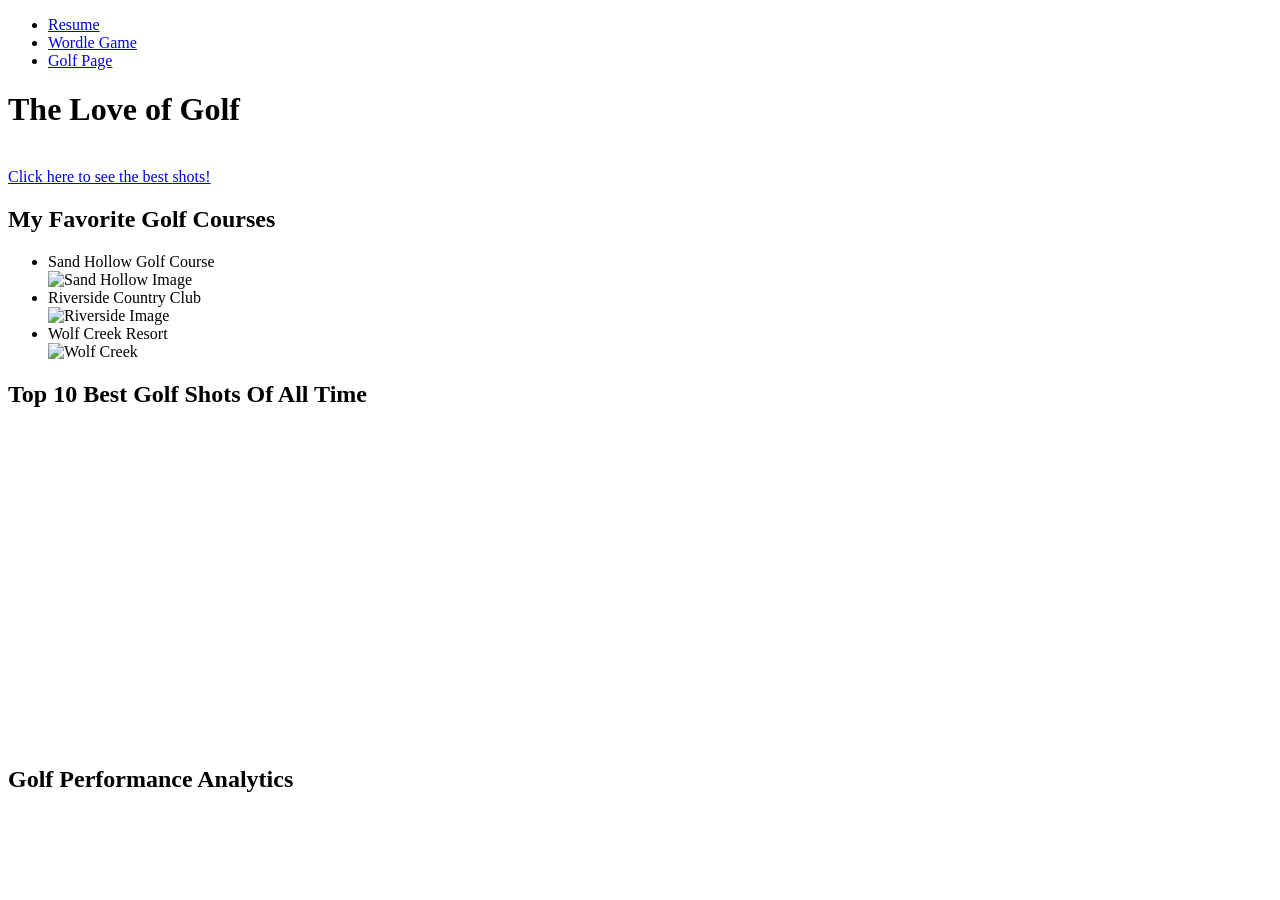
==== fromScratch.html @ ff9fef15 "initial upload" ====
<!DOCTYPE html>
<html lang="en">
<head>
    <meta charset="UTF-8">
    <meta name="viewport" content="width=device-width, initial-scale=1.0">
    <title>Golf</title>
    <link rel="stylesheet" type="text/css" href="css/myStyles.css">
</head>
<body>
    <nav class="main-nav">
    <ul>
        <li><a href="index.html">Resume</a></li>
        <li><a href="wordle.html">Wordle Game</a></li>
        <li><a href="fromScratch.html">Golf Page</a></li>
    </ul>
</nav>
    <header style="background-image: url(https://quintessentially.com/assets/noted/HEADER_2025-04-03-084608_fskw.webp)"></header>
    <h1>The Love of Golf</h1>
    <br> 
    <a href="#golf-shots">Click here to see the best shots!</a>
    <br>
    <h2>My Favorite Golf Courses</h2>
    <ul>
        <li>Sand Hollow Golf Course</li>
        <img src="https://sandhollowresort.com/wp-content/uploads/2025/01/champion-1.png" alt="Sand Hollow Image" width="300">
        
        <li>Riverside Country Club</li>
        <img src="https://media.licdn.com/dms/image/v2/D5622AQGMZI4z17rq9g/feedshare-shrink_800/B56ZpWO3TGJoAg-/0/1762383331194?e=2147483647&v=beta&t=HTLQCF2aU1WRjphdnZZDsSLz62KrZKA8_OlFHtNV-yI" alt="Riverside Image" width="300">
        
        <li>Wolf Creek Resort</li>
        <img src="https://wolfcreekresort.com/2021/wp-content/uploads/2021/10/Wolf-Creek-Resort-Utah-Golf.jpg" alt="Wolf Creek" width="300">
    </ul>
    <h2 id="golf-shots">Top 10 Best Golf Shots Of All Time</h2>
<div class="Video">
    <iframe width="560" height="315" src="https://www.youtube.com/embed/7e2areZlw_M" title="Top 10 Greatest Golf Shots Of All Time" frameborder="0" 
        allow="accelerometer; autoplay; clipboard-write; encrypted-media; gyroscope; picture-in-picture" 
        allowfullscreen>
    </iframe>
</div>
<section id="stats-section">
    <h2>Golf Performance Analytics</h2>
    
    <script type="module" src="https://public.tableau.com/javascripts/api/tableau.embedding.3.latest.min.js"></script>
    
    <div class="tableau-viz-container">
        <tableau-viz id="tableauViz" 
            src="https://public.tableau.com/views/GolfDashboard/GolfDash" 
            toolbar="bottom" 
            hide-tabs>
        </tableau-viz>
    </div>
</section>
</body>
</html>
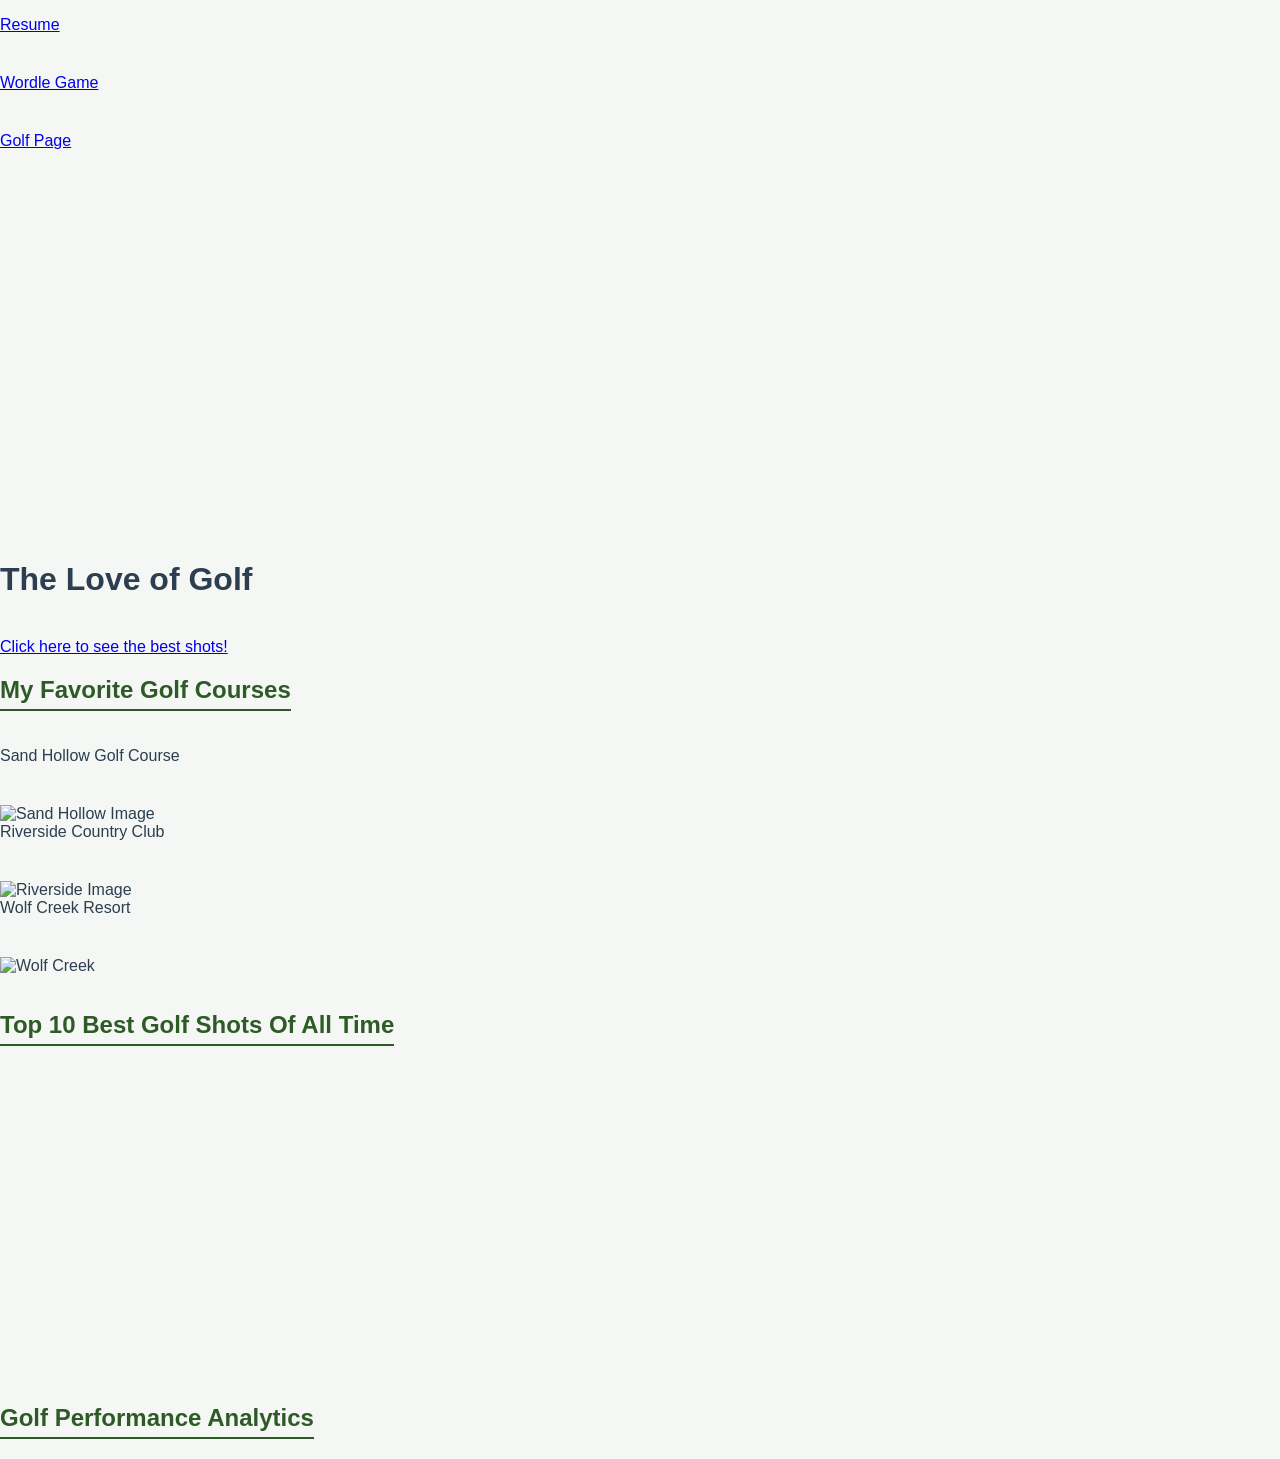
==== commit e36c53b8: "Add files via upload" ====
--- a/fromScratch.html
+++ b/fromScratch.html
@@ -4,7 +4,7 @@
     <meta charset="UTF-8">
     <meta name="viewport" content="width=device-width, initial-scale=1.0">
     <title>Golf</title>
-    <link rel="stylesheet" type="text/css" href="css/myStyles.css">
+    <link rel="stylesheet" type="text/css" href="myStyles.css">
 </head>
 <body>
     <nav class="main-nav">
--- a/myStyles.css
+++ b/myStyles.css
@@ -0,0 +1,61 @@
+/* General Page Styling */
+body {
+    font-family: 'Helvetica Neue', Helvetica, Arial, sans-serif;
+    margin: 0;
+    padding: 0;
+    background-color: #f4f7f4;
+    color: #2c3e50;
+}
+
+/* Header with Background Image */
+header {
+    background-image:
+                      url('https://quintessentially.com/assets/noted/HEADER_2025-04-03-084608_fskw.webp');
+    background-size: cover;
+    background-position: center;
+    height: 350px;
+    display: flex;
+    justify-content: center;
+    align-items: center;
+    color: white;
+}
+
+header h1 {
+    font-size: 4;
+    text-transform: uppercase;
+    letter-spacing: 4px;
+    margin: 0;
+}
+
+.container {
+    max-width: 800px;
+    margin: 40px auto;
+    padding: 0 20px;
+}
+
+h2 {
+    border-bottom: 2px solid #2e5a27;
+    display: inline-block;
+    padding-bottom: 5px;
+    color: #2e5a27;
+}
+
+ul {
+    padding: 0;
+}
+
+li {
+    margin-bottom: 40px;
+}
+
+li p {
+    font-size: 1.4;
+    font-weight: bold;
+    margin-bottom: 10px;
+}
+
+img {
+    width: 100%; 
+    max-width: 600px;
+    height: auto;
+}
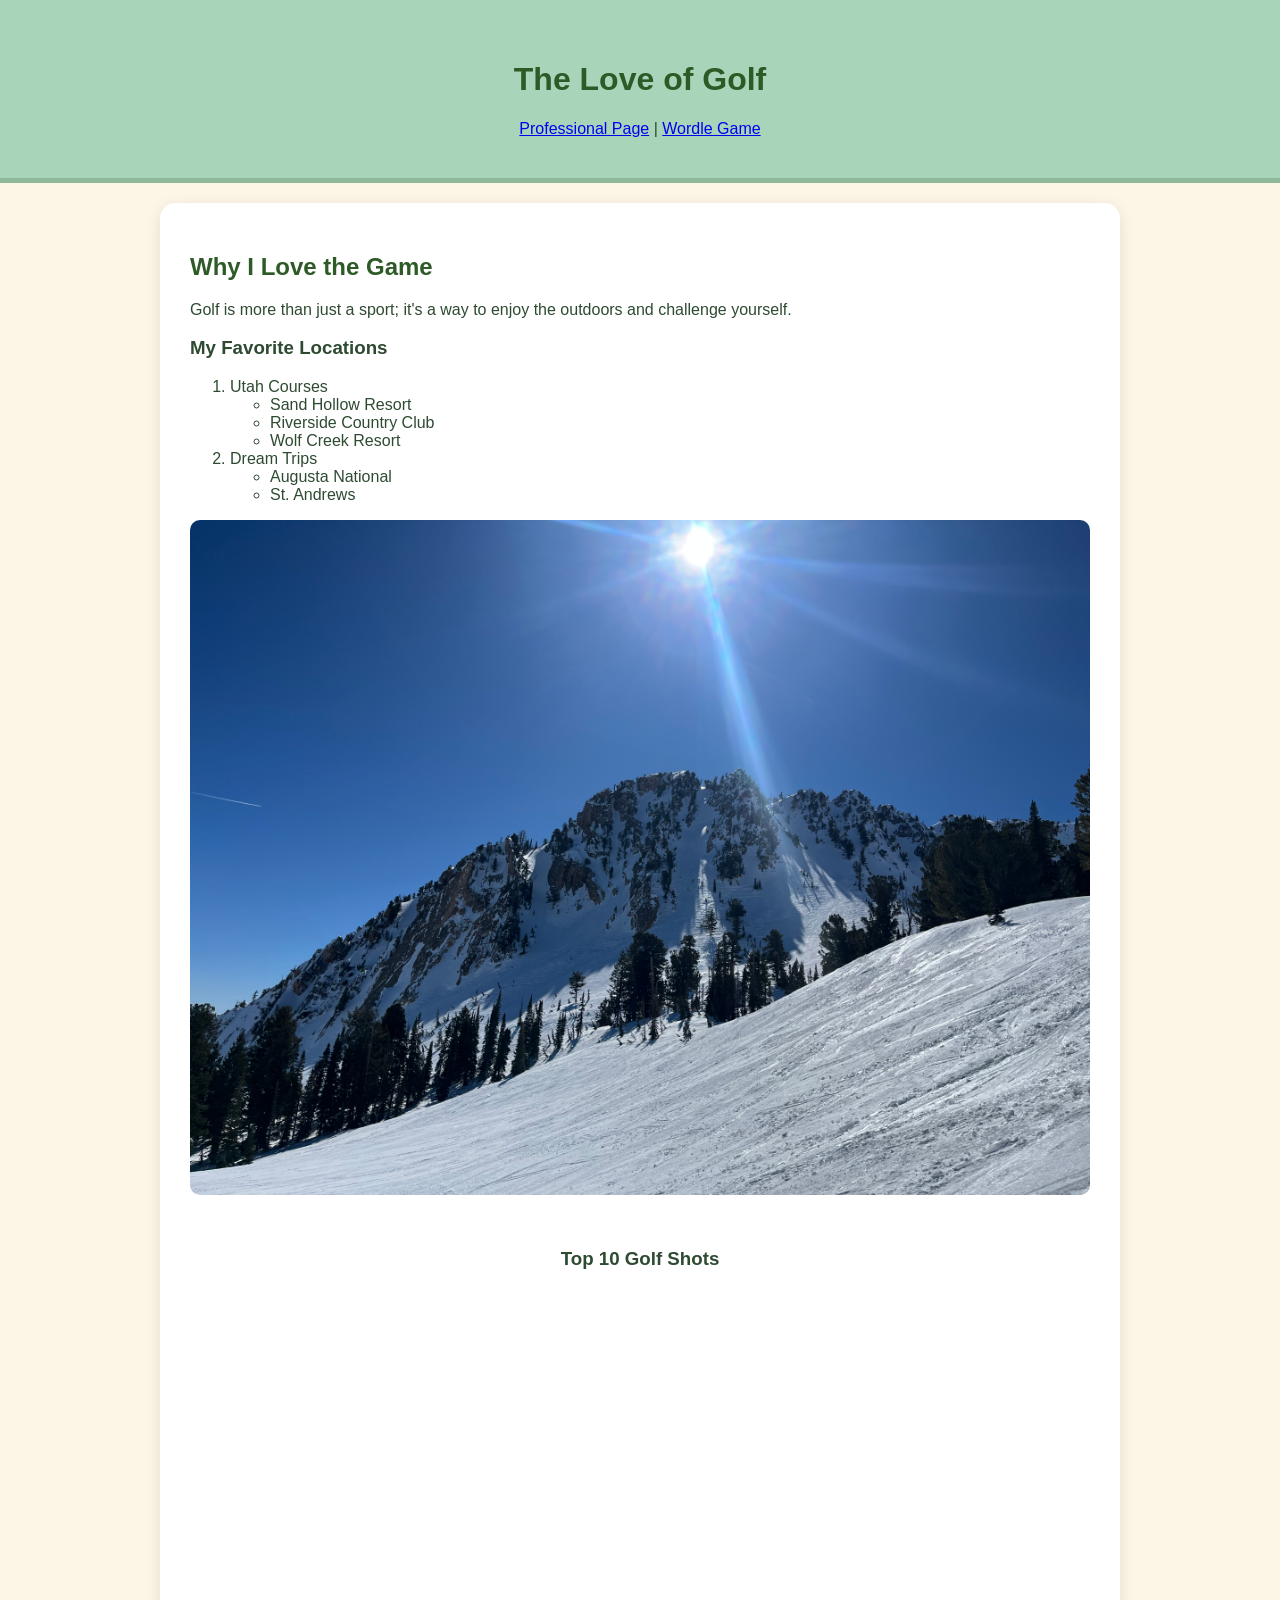
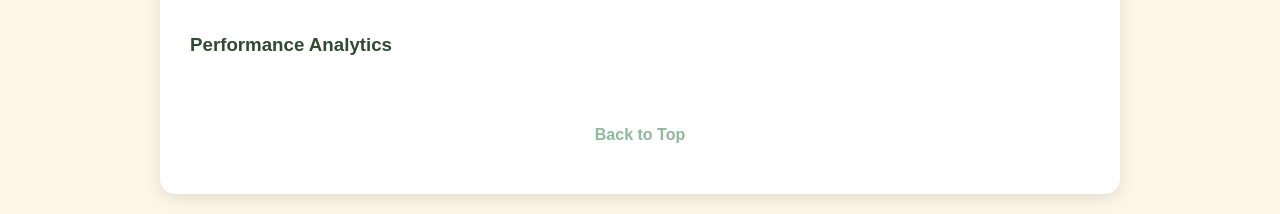
==== commit 45532554: "Add files via upload" ====
--- a/fromScratch.html
+++ b/fromScratch.html
@@ -2,53 +2,101 @@
 <html lang="en">
 <head>
     <meta charset="UTF-8">
-    <meta name="viewport" content="width=device-width, initial-scale=1.0">
-    <title>Golf</title>
-    <link rel="stylesheet" type="text/css" href="myStyles.css">
+    <title>The Love of Golf</title>
+    <style>
+        /* This is your direct CSS styling */
+        body {
+            background-color: #fdf5e6; /* Pastel Background */
+            font-family: 'Segoe UI', Tahoma, Geneva, Verdana, sans-serif;
+            color: #2e4a31;
+            margin: 0;
+            padding: 0;
+        }
+
+        .header-box {
+            background-color: #a8d5ba; /* Pastel Green */
+            padding: 40px;
+            text-align: center;
+            border-bottom: 5px solid #8fb99b;
+        }
+
+        .content-container {
+            max-width: 900px;
+            margin: 20px auto;
+            background: white;
+            padding: 30px;
+            border-radius: 15px;
+            box-shadow: 0 4px 15px rgba(0,0,0,0.1);
+        }
+
+        .video-section {
+            display: flex;
+            flex-direction: column;
+            align-items: center;
+            margin: 30px 0;
+        }
+
+        h1, h2 {
+            color: #2e5a27;
+        }
+
+        .back-to-top {
+            display: block;
+            text-align: center;
+            margin-top: 50px;
+            padding: 20px;
+            text-decoration: none;
+            color: #8fb99b;
+            font-weight: bold;
+        }
+    </style>
 </head>
-<body>
-    <nav class="main-nav">
-    <ul>
-        <li><a href="index.html">Resume</a></li>
-        <li><a href="wordle.html">Wordle Game</a></li>
-        <li><a href="fromScratch.html">Golf Page</a></li>
-    </ul>
-</nav>
-    <header style="background-image: url(https://quintessentially.com/assets/noted/HEADER_2025-04-03-084608_fskw.webp)"></header>
-    <h1>The Love of Golf</h1>
-    <br> 
-    <a href="#golf-shots">Click here to see the best shots!</a>
-    <br>
-    <h2>My Favorite Golf Courses</h2>
-    <ul>
-        <li>Sand Hollow Golf Course</li>
-        <img src="https://sandhollowresort.com/wp-content/uploads/2025/01/champion-1.png" alt="Sand Hollow Image" width="300">
-        
-        <li>Riverside Country Club</li>
-        <img src="https://media.licdn.com/dms/image/v2/D5622AQGMZI4z17rq9g/feedshare-shrink_800/B56ZpWO3TGJoAg-/0/1762383331194?e=2147483647&v=beta&t=HTLQCF2aU1WRjphdnZZDsSLz62KrZKA8_OlFHtNV-yI" alt="Riverside Image" width="300">
-        
-        <li>Wolf Creek Resort</li>
-        <img src="https://wolfcreekresort.com/2021/wp-content/uploads/2021/10/Wolf-Creek-Resort-Utah-Golf.jpg" alt="Wolf Creek" width="300">
-    </ul>
-    <h2 id="golf-shots">Top 10 Best Golf Shots Of All Time</h2>
-<div class="Video">
-    <iframe width="560" height="315" src="https://www.youtube.com/embed/7e2areZlw_M" title="Top 10 Greatest Golf Shots Of All Time" frameborder="0" 
-        allow="accelerometer; autoplay; clipboard-write; encrypted-media; gyroscope; picture-in-picture" 
-        allowfullscreen>
-    </iframe>
-</div>
-<section id="stats-section">
-    <h2>Golf Performance Analytics</h2>
-    
-    <script type="module" src="https://public.tableau.com/javascripts/api/tableau.embedding.3.latest.min.js"></script>
-    
-    <div class="tableau-viz-container">
-        <tableau-viz id="tableauViz" 
-            src="https://public.tableau.com/views/GolfDashboard/GolfDash" 
-            toolbar="bottom" 
-            hide-tabs>
-        </tableau-viz>
+<body id="top"> <div class="header-box">
+        <h1>The Love of Golf</h1>
+        <nav>
+            <a href="index.html">Professional Page</a> | 
+            <a href="ai.html">Wordle Game</a>
+        </nav>
     </div>
-</section>
+
+    <div class="content-container">
+        <h2>Why I Love the Game</h2>
+        <p>Golf is more than just a sport; it's a way to enjoy the outdoors and challenge yourself.</p>
+
+        <h3>My Favorite Locations</h3>
+        <ol>
+            <li>Utah Courses
+                <ul>
+                    <li>Sand Hollow Resort</li>
+                    <li>Riverside Country Club</li>
+                    <li>Wolf Creek Resort</li>
+                </ul>
+            </li>
+            <li>Dream Trips
+                <ul>
+                    <li>Augusta National</li>
+                    <li>St. Andrews</li>
+                </ul>
+            </li>
+        </ol>
+
+        <div class="image-section">
+            <img src="IMG_6999.jpeg" alt="Golfing in Utah" style="width:100%; border-radius:10px;">
+        </div>
+
+        <div class="video-section">
+            <h3>Top 10 Golf Shots</h3>
+            <iframe width="560" height="315" src="https://www.youtube.com/embed/7e2areZlw_M" frameborder="0" allowfullscreen></iframe>
+        </div>
+
+        <div class="tableau-section">
+            <h3>Performance Analytics</h3>
+            <script type="module" src="https://public.tableau.com/javascripts/api/tableau.embedding.3.latest.min.js"></script>
+            <tableau-viz id="tableauViz" src="https://public.tableau.com/views/GolfDashboard/GolfDash" toolbar="bottom" hide-tabs></tableau-viz>
+        </div>
+
+        <a href="#top" class="back-to-top">Back to Top</a>
+    </div>
+
 </body>
 </html>
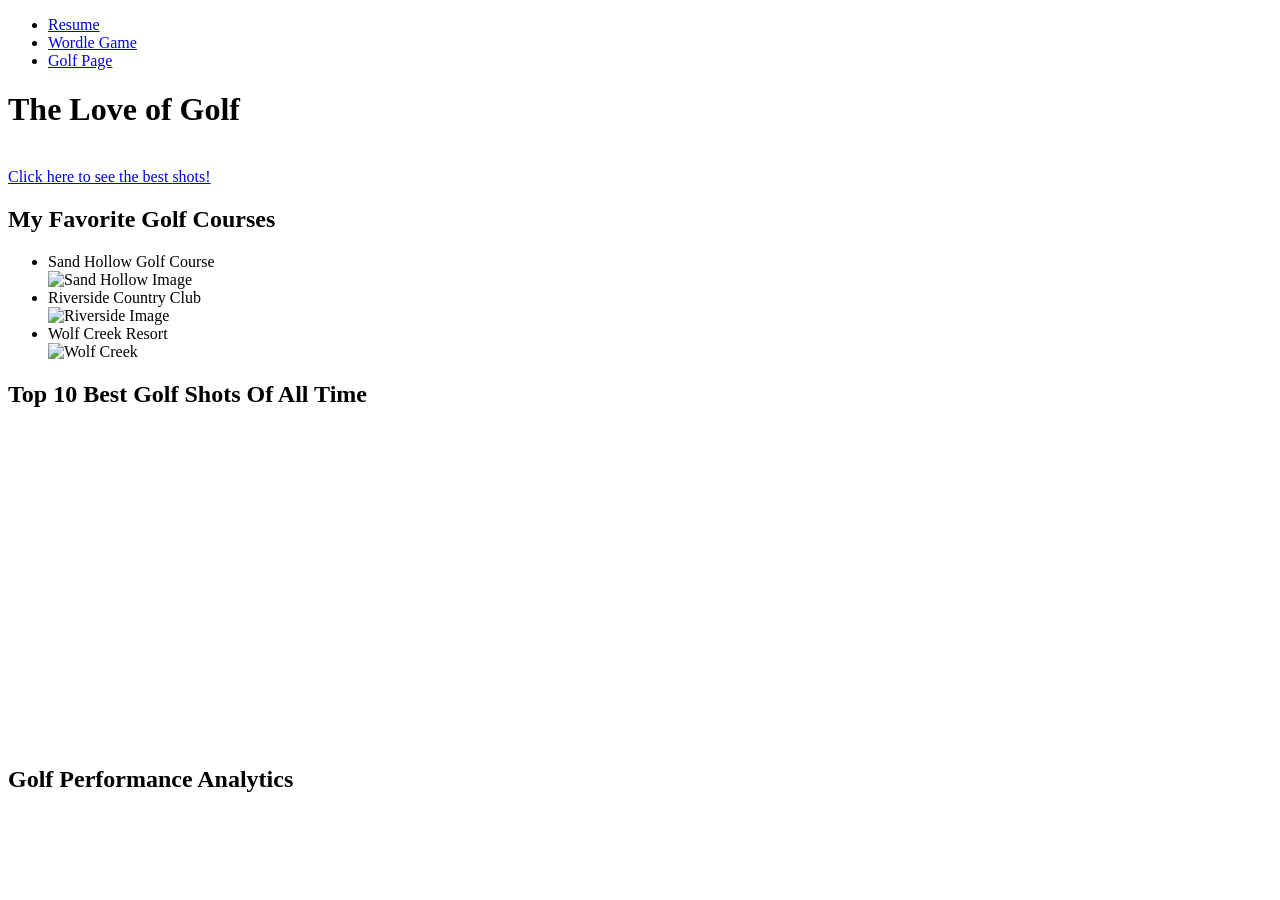
==== commit d6ed8519: "Add files via upload" ====
--- a/fromScratch.html
+++ b/fromScratch.html
@@ -2,101 +2,53 @@
 <html lang="en">
 <head>
     <meta charset="UTF-8">
-    <title>The Love of Golf</title>
-    <style>
-        /* This is your direct CSS styling */
-        body {
-            background-color: #fdf5e6; /* Pastel Background */
-            font-family: 'Segoe UI', Tahoma, Geneva, Verdana, sans-serif;
-            color: #2e4a31;
-            margin: 0;
-            padding: 0;
-        }
-
-        .header-box {
-            background-color: #a8d5ba; /* Pastel Green */
-            padding: 40px;
-            text-align: center;
-            border-bottom: 5px solid #8fb99b;
-        }
-
-        .content-container {
-            max-width: 900px;
-            margin: 20px auto;
-            background: white;
-            padding: 30px;
-            border-radius: 15px;
-            box-shadow: 0 4px 15px rgba(0,0,0,0.1);
-        }
-
-        .video-section {
-            display: flex;
-            flex-direction: column;
-            align-items: center;
-            margin: 30px 0;
-        }
-
-        h1, h2 {
-            color: #2e5a27;
-        }
-
-        .back-to-top {
-            display: block;
-            text-align: center;
-            margin-top: 50px;
-            padding: 20px;
-            text-decoration: none;
-            color: #8fb99b;
-            font-weight: bold;
-        }
-    </style>
+    <meta name="viewport" content="width=device-width, initial-scale=1.0">
+    <title>Golf</title>
+    <link rel="stylesheet" type="text/css" href="css/myStyles.css">
 </head>
-<body id="top"> <div class="header-box">
-        <h1>The Love of Golf</h1>
-        <nav>
-            <a href="index.html">Professional Page</a> | 
-            <a href="ai.html">Wordle Game</a>
-        </nav>
+<body>
+    <nav class="main-nav">
+    <ul>
+        <li><a href="index.html">Resume</a></li>
+        <li><a href="wordle.html">Wordle Game</a></li>
+        <li><a href="fromScratch.html">Golf Page</a></li>
+    </ul>
+</nav>
+    <header style="background-image: url(https://quintessentially.com/assets/noted/HEADER_2025-04-03-084608_fskw.webp)"></header>
+    <h1>The Love of Golf</h1>
+    <br> 
+    <a href="#golf-shots">Click here to see the best shots!</a>
+    <br>
+    <h2>My Favorite Golf Courses</h2>
+    <ul>
+        <li>Sand Hollow Golf Course</li>
+        <img src="https://sandhollowresort.com/wp-content/uploads/2025/01/champion-1.png" alt="Sand Hollow Image" width="300">
+        
+        <li>Riverside Country Club</li>
+        <img src="https://media.licdn.com/dms/image/v2/D5622AQGMZI4z17rq9g/feedshare-shrink_800/B56ZpWO3TGJoAg-/0/1762383331194?e=2147483647&v=beta&t=HTLQCF2aU1WRjphdnZZDsSLz62KrZKA8_OlFHtNV-yI" alt="Riverside Image" width="300">
+        
+        <li>Wolf Creek Resort</li>
+        <img src="https://wolfcreekresort.com/2021/wp-content/uploads/2021/10/Wolf-Creek-Resort-Utah-Golf.jpg" alt="Wolf Creek" width="300">
+    </ul>
+    <h2 id="golf-shots">Top 10 Best Golf Shots Of All Time</h2>
+<div class="Video">
+    <iframe width="560" height="315" src="https://www.youtube.com/embed/7e2areZlw_M" title="Top 10 Greatest Golf Shots Of All Time" frameborder="0" 
+        allow="accelerometer; autoplay; clipboard-write; encrypted-media; gyroscope; picture-in-picture" 
+        allowfullscreen>
+    </iframe>
+</div>
+<section id="stats-section">
+    <h2>Golf Performance Analytics</h2>
+    
+    <script type="module" src="https://public.tableau.com/javascripts/api/tableau.embedding.3.latest.min.js"></script>
+    
+    <div class="tableau-viz-container">
+        <tableau-viz id="tableauViz" 
+            src="https://public.tableau.com/views/GolfDashboard/GolfDash" 
+            toolbar="bottom" 
+            hide-tabs>
+        </tableau-viz>
     </div>
-
-    <div class="content-container">
-        <h2>Why I Love the Game</h2>
-        <p>Golf is more than just a sport; it's a way to enjoy the outdoors and challenge yourself.</p>
-
-        <h3>My Favorite Locations</h3>
-        <ol>
-            <li>Utah Courses
-                <ul>
-                    <li>Sand Hollow Resort</li>
-                    <li>Riverside Country Club</li>
-                    <li>Wolf Creek Resort</li>
-                </ul>
-            </li>
-            <li>Dream Trips
-                <ul>
-                    <li>Augusta National</li>
-                    <li>St. Andrews</li>
-                </ul>
-            </li>
-        </ol>
-
-        <div class="image-section">
-            <img src="IMG_6999.jpeg" alt="Golfing in Utah" style="width:100%; border-radius:10px;">
-        </div>
-
-        <div class="video-section">
-            <h3>Top 10 Golf Shots</h3>
-            <iframe width="560" height="315" src="https://www.youtube.com/embed/7e2areZlw_M" frameborder="0" allowfullscreen></iframe>
-        </div>
-
-        <div class="tableau-section">
-            <h3>Performance Analytics</h3>
-            <script type="module" src="https://public.tableau.com/javascripts/api/tableau.embedding.3.latest.min.js"></script>
-            <tableau-viz id="tableauViz" src="https://public.tableau.com/views/GolfDashboard/GolfDash" toolbar="bottom" hide-tabs></tableau-viz>
-        </div>
-
-        <a href="#top" class="back-to-top">Back to Top</a>
-    </div>
-
+</section>
 </body>
 </html>
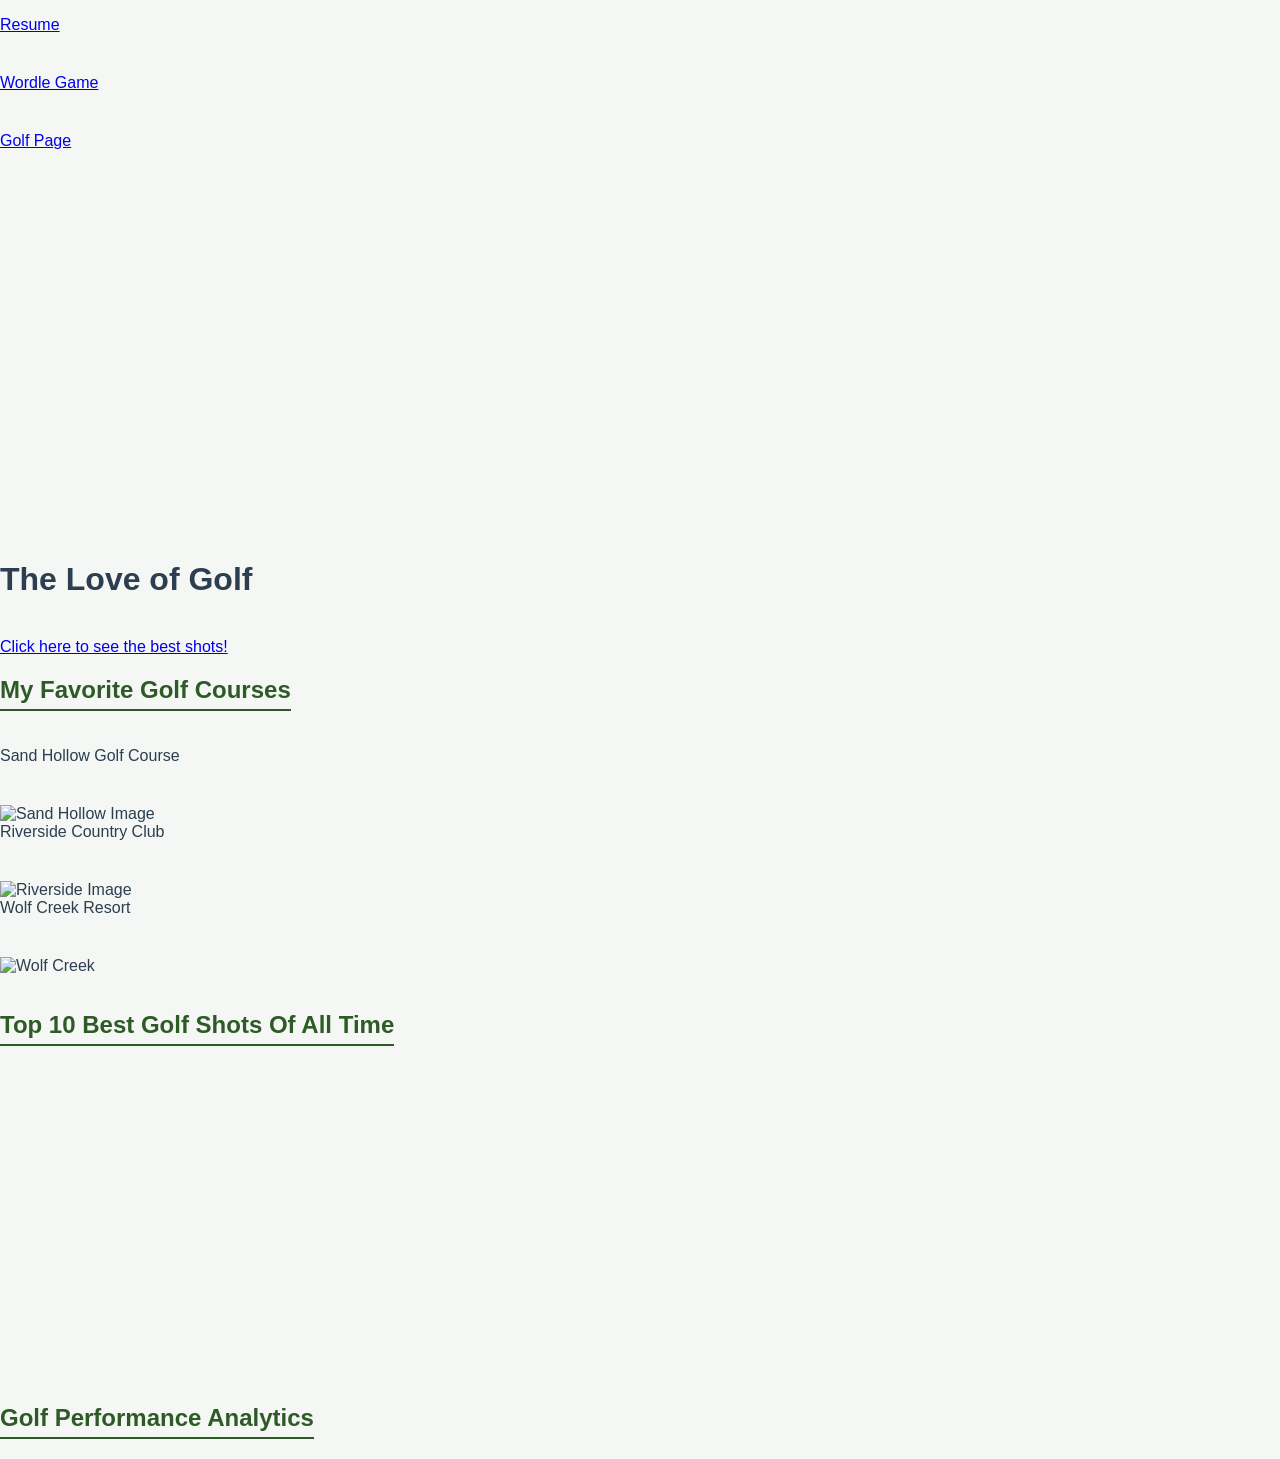
==== commit 9adef016: "Update fromScratch.html" ====
--- a/fromScratch.html
+++ b/fromScratch.html
@@ -4,7 +4,7 @@
     <meta charset="UTF-8">
     <meta name="viewport" content="width=device-width, initial-scale=1.0">
     <title>Golf</title>
-    <link rel="stylesheet" type="text/css" href="css/myStyles.css">
+    <link rel="stylesheet" href="myStyles.css">
 </head>
 <body>
     <nav class="main-nav">
@@ -51,4 +51,4 @@
     </div>
 </section>
 </body>
-</html>+</html>
--- a/myStyles.css
+++ b/myStyles.css
@@ -0,0 +1,61 @@
+/* General Page Styling */
+body {
+    font-family: 'Helvetica Neue', Helvetica, Arial, sans-serif;
+    margin: 0;
+    padding: 0;
+    background-color: #f4f7f4;
+    color: #2c3e50;
+}
+
+/* Header with Background Image */
+header {
+    background-image:
+                      url('https://quintessentially.com/assets/noted/HEADER_2025-04-03-084608_fskw.webp');
+    background-size: cover;
+    background-position: center;
+    height: 350px;
+    display: flex;
+    justify-content: center;
+    align-items: center;
+    color: white;
+}
+
+header h1 {
+    font-size: 4;
+    text-transform: uppercase;
+    letter-spacing: 4px;
+    margin: 0;
+}
+
+.container {
+    max-width: 800px;
+    margin: 40px auto;
+    padding: 0 20px;
+}
+
+h2 {
+    border-bottom: 2px solid #2e5a27;
+    display: inline-block;
+    padding-bottom: 5px;
+    color: #2e5a27;
+}
+
+ul {
+    padding: 0;
+}
+
+li {
+    margin-bottom: 40px;
+}
+
+li p {
+    font-size: 1.4;
+    font-weight: bold;
+    margin-bottom: 10px;
+}
+
+img {
+    width: 100%; 
+    max-width: 600px;
+    height: auto;
+}
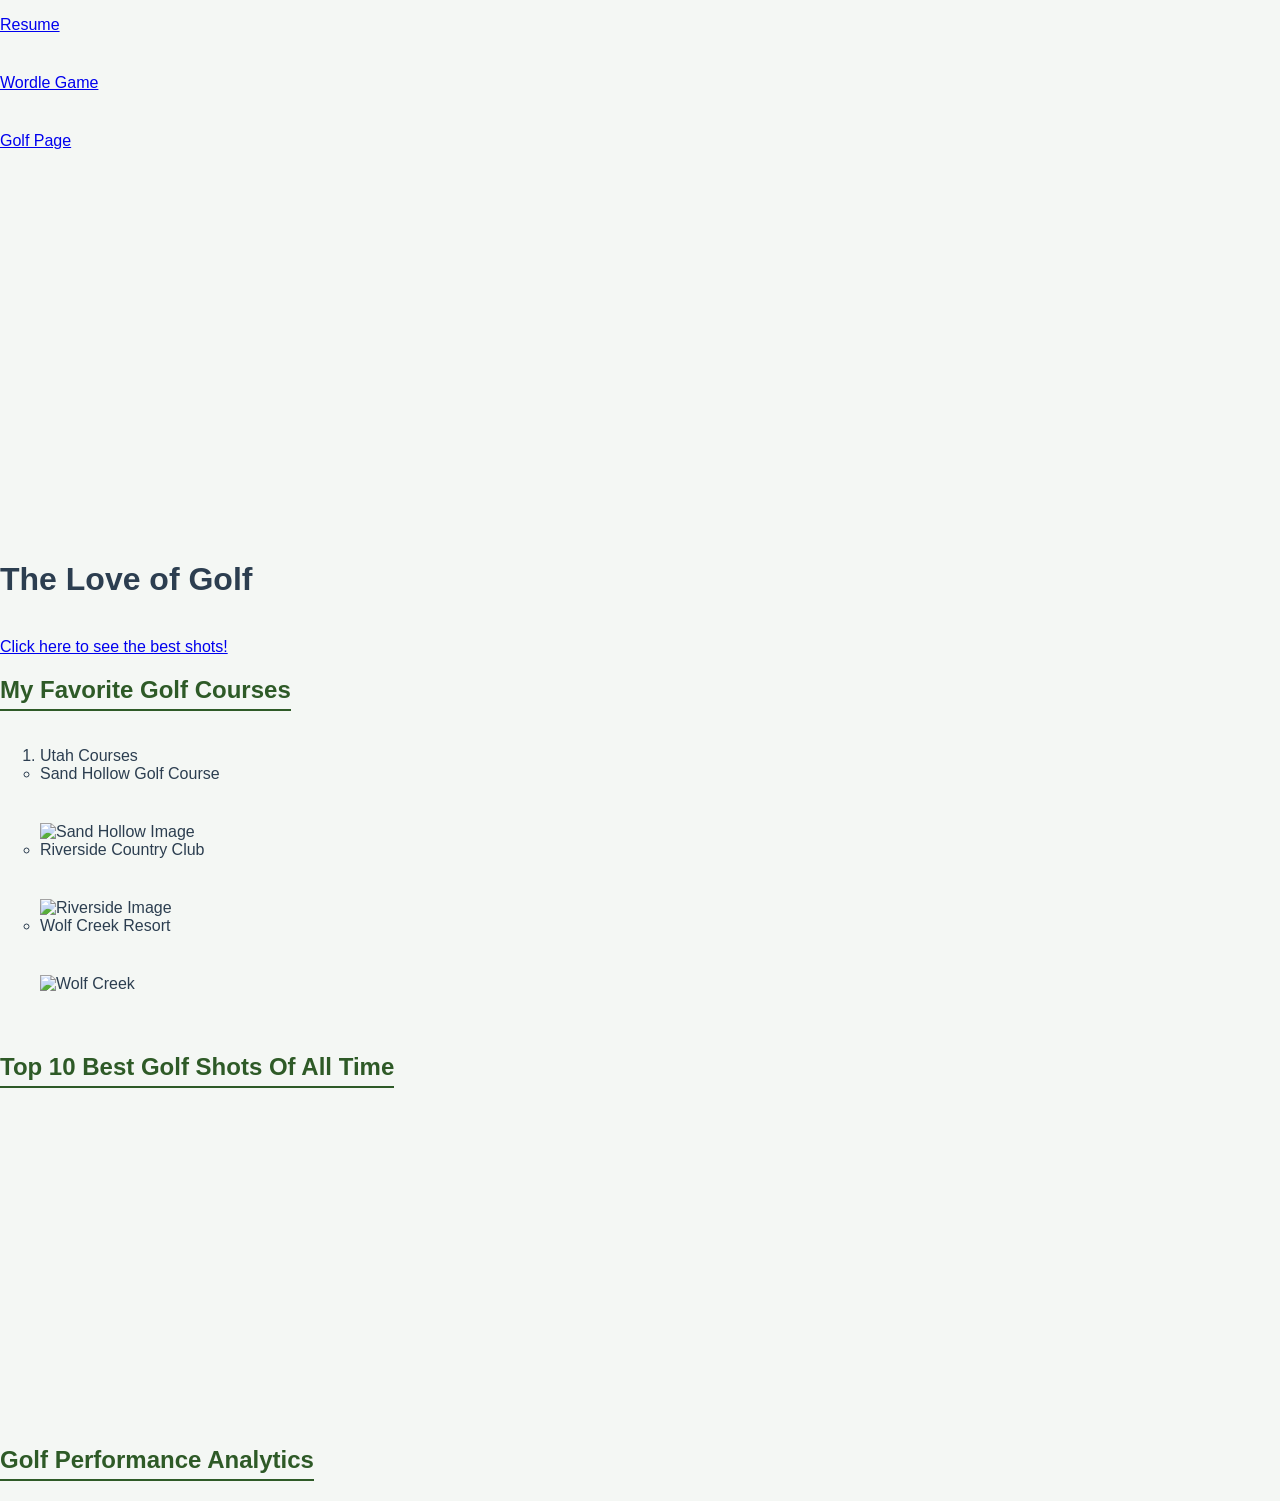
==== commit e24118de: "Update fromScratch.html" ====
--- a/fromScratch.html
+++ b/fromScratch.html
@@ -10,7 +10,7 @@
     <nav class="main-nav">
     <ul>
         <li><a href="index.html">Resume</a></li>
-        <li><a href="wordle.html">Wordle Game</a></li>
+        <li><a href="ai.html">Wordle Game</a></li>
         <li><a href="fromScratch.html">Golf Page</a></li>
     </ul>
 </nav>
@@ -20,16 +20,20 @@
     <a href="#golf-shots">Click here to see the best shots!</a>
     <br>
     <h2>My Favorite Golf Courses</h2>
-    <ul>
-        <li>Sand Hollow Golf Course</li>
-        <img src="https://sandhollowresort.com/wp-content/uploads/2025/01/champion-1.png" alt="Sand Hollow Image" width="300">
+    <ol>
+        <li>Utah Courses
+            <ul>
+                <li>Sand Hollow Golf Course</li>
+                    <img src="https://sandhollowresort.com/wp-content/uploads/2025/01/champion-1.png" alt="Sand Hollow Image" width="300">
         
-        <li>Riverside Country Club</li>
-        <img src="https://media.licdn.com/dms/image/v2/D5622AQGMZI4z17rq9g/feedshare-shrink_800/B56ZpWO3TGJoAg-/0/1762383331194?e=2147483647&v=beta&t=HTLQCF2aU1WRjphdnZZDsSLz62KrZKA8_OlFHtNV-yI" alt="Riverside Image" width="300">
+                <li>Riverside Country Club</li>
+                    <img src="https://media.licdn.com/dms/image/v2/D5622AQGMZI4z17rq9g/feedshare-shrink_800/B56ZpWO3TGJoAg-/0/1762383331194?e=2147483647&v=beta&t=HTLQCF2aU1WRjphdnZZDsSLz62KrZKA8_OlFHtNV-yI" alt="Riverside Image" width="300">
         
-        <li>Wolf Creek Resort</li>
-        <img src="https://wolfcreekresort.com/2021/wp-content/uploads/2021/10/Wolf-Creek-Resort-Utah-Golf.jpg" alt="Wolf Creek" width="300">
-    </ul>
+                 <li>Wolf Creek Resort</li>
+                    <img src="https://wolfcreekresort.com/2021/wp-content/uploads/2021/10/Wolf-Creek-Resort-Utah-Golf.jpg" alt="Wolf Creek" width="300">
+            </ul>
+         </li>
+    </ol>
     <h2 id="golf-shots">Top 10 Best Golf Shots Of All Time</h2>
 <div class="Video">
     <iframe width="560" height="315" src="https://www.youtube.com/embed/7e2areZlw_M" title="Top 10 Greatest Golf Shots Of All Time" frameborder="0" 
